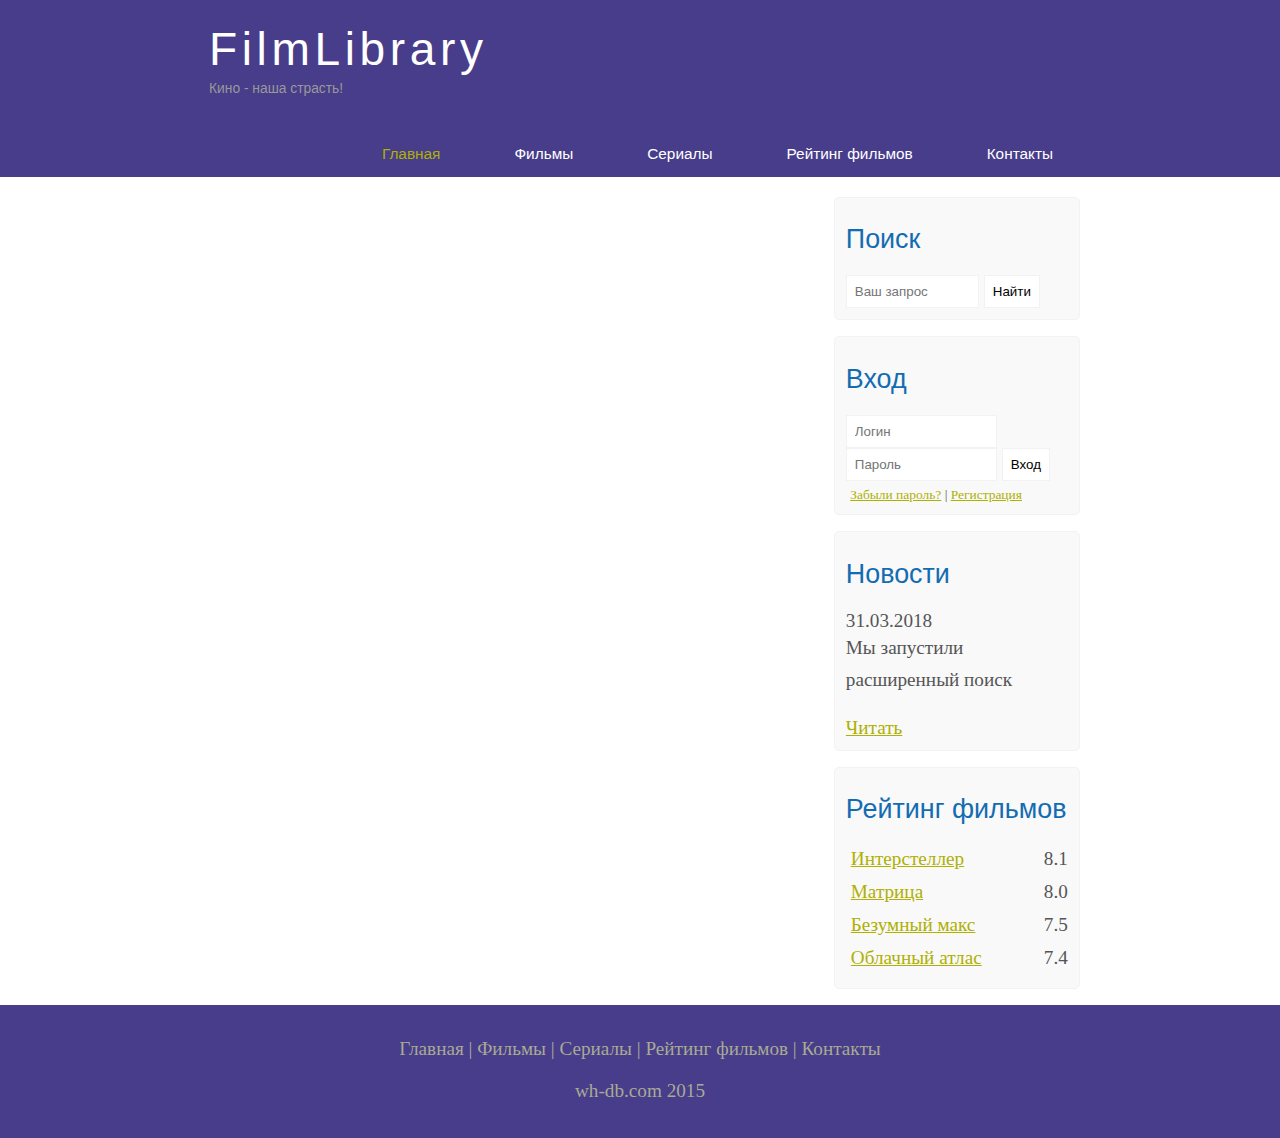
==== index.html @ 6cb03e31 "зробив розмітку кіносайту" ====
<!DOCTYPE html>
<html lang="en">
  <head>
    <meta charset="UTF-8" />
    <meta http-equiv="X-UA-Compatible" content="IE=edge" />
    <meta name="viewport" content="width=device-width, initial-scale=1.0" />
    <title>FilmLibrary</title>
    <meta name="keywords" content="films, films online, popular films, hd" />
    <link rel="stylesheet" href="./css/styles.css" />
  </head>
  <body>
    <div class="main">
      <header class="header">
        <div class="logo">
          <div class="logo_text">
            <h1>
              <a href="/">FilmLibrary</a>
            </h1>
            <h2>Кино - наша страсть!</h2>
          </div>
        </div>

        <div class="menubar">
          <ul class="menu">
            <li class="selected"><a href="#">Главная</a></li>
            <li><a href="#">Фильмы</a></li>
            <li><a href="#">Сериалы</a></li>
            <li><a href="#">Рейтинг фильмов</a></li>
            <li><a href="#">Контакты</a></li>
          </ul>
        </div>
      </header>

      <div class="site_content">
        <div class="sidebar_container">
          <div class="sidebar">
            <h2>Поиск</h2>
            <form method="post" action="#" id="search_form">
              <input
                type="search"
                name="search_field"
                placeholder="Ваш запрос"
              />
              <input type="submit" class="btn" value="Найти" />
            </form>
          </div>

          <div class="sidebar">
            <h2>Вход</h2>
            <form method="post" action="#" id="login">
              <input type="text" name="login_field" placeholder="Логин" />
              <input
                type="password"
                name="password_field"
                placeholder="Пароль"
              />
              <input type="submit" class="btn" value="Вход" />

              <div class="lables_passreg_text">
                <span><a href="#">Забыли пароль?</a></span> |
                <span><a href="#">Регистрация</a></span>
              </div>
            </form>
          </div>

          <div class="sidebar">
            <h2>Новости</h2>
            <span>31.03.2018</span>
            <p>Мы запустили расширенный поиск</p>
            <a href="#">Читать</a>
          </div>

          <div class="sidebar">
            <h2>Рейтинг фильмов</h2>
            <ul>
              <li>
                <a href="#">Интерстеллер</a>
                <span class="raiting_sidebar">8.1</span>
              </li>
              <li>
                <a href="#">Матрица</a><span class="raiting_sidebar">8.0</span>
              </li>
              <li>
                <a href="#">Безумный макс</a
                ><span class="raiting_sidebar">7.5</span>
              </li>
              <li>
                <a href="#">Облачный атлас</a
                ><span class="raiting_sidebar">7.4</span>
              </li>
            </ul>
          </div>
        </div>
      </div>
    </div>

    <footer class="footer">
      <p>
        <a href="#">Главная</a> | <a href="#">Фильмы</a> |
        <a href="#">Сериалы</a> | <a href="#">Рейтинг фильмов</a> |
        <a href="#">Контакты</a>
      </p>
      <p>wh-db.com 2015</p>
    </footer>
  </body>
</html>
---- css/styles.css ----
* {
  margin: 0;
  padding: 0;
}

body {
  font-size: 1.2em;
  background-color: #fff;
  color: #555;
}

p {
  padding: 0 0 20px 0;
  line-height: 1.7em;
}

input[type="text"],
input[type="password"],
input[type="search"] {
  color: #5d5d5d;
  width: 60%;
  padding: 8px;
}

input,
textarea {
  outline: none;
  border: none;
  border: solid 1px #f2f2f2;
}

h1,
h2 {
  font: normal 170% "century gothic", arial;
  margin: 0 0 15px 0;
  padding: 15px 0 5px 0;
  color: #000;
}

h2 {
  font-size: 140%;
}

a,
a:hover {
  outline: none;
  text-decoration: underline;
  color: #aeb002;
}

ul {
  margin: 2px 0 22px 17px;
}

ul li {
  margin: 0 0 6px 0;
  padding: 0 0 4px 5px;
  line-height: 1.5em;
}

.header {
  background-color: darkslateblue;
  height: 177px;
  font-size: 0.8em;
  margin-left: 0;
  margin-right: 0;
  min-width: 900px;
}

.main,
.logo,
.menubar,
.site_content,
.footer {
  margin-left: auto;
  margin-right: auto;
}

.logo {
  width: 880px;
  padding-bottom: 40px;
}

.logo h1,
.logo h2 {
  font: normal 300% "century gothic", arial, sans-serif;
  margin: 0 0 0 9px;
}

.logo_text h1,
.logo_text h1 a,
.logo_text h1 a:hover {
  padding: 22px 0 0 0;
  color: #fff;
  letter-spacing: 0.1em;
  text-decoration: none;
}

.logo_text h2 {
  font-size: 0.9em;
  padding: 4px 0 0 0;
  color: #999;
}

.menubar {
  width: 900px;
  height: 46px;
}

ul.menu {
  float: right;
}

ul.menu li {
  float: left;
  padding: 0 0 0 9px;
  list-style: none;
  margin: 1px 2px 0 0;
}

ul.menu li a {
  font: normal 100% "trebuchet ms", sans-serif;
  display: block;
  height: 20px;
  padding: 6px 35px 5px 28px;
  color: #fff;
  text-decoration: none;
}

ul.menu li.selected a {
  color: #aeb002;
}

ul.menu li a:hover {
  color: #e4ec04;
}

.site_content {
  width: 880px;
  overflow: hidden;
  margin: 20px auto 0 auto;
  background-color: #fff;
}

.sidebar_container {
  float: right;
  width: 224px;
}

.sidebar {
  float: right;
  width: 222px;
  padding: 5%;
  margin: 0 0 16px 0;
  border: solid 1px #f2f2f2;
  border-radius: 5px;
  background-color: #f9f9f9;
}

.btn {
  padding: 8px;
  background-color: #fff;
  cursor: pointer;
}

.sidebar h2 {
  color: #136cb2;
}

.lables_passreg_text {
  font-size: 0.7em;
  margin-top: 3%;
  margin-left: 2%;
}

.sidebar ul {
  margin: 0;
}

.sidebar ul li {
  list-style-type: none;
  margin: 0 0 0 0;
}

.sidebar .raiting_sidebar {
  float: right;
}

.footer {
  width: 100%;
  height: 100px;
  padding: 28px 0 5px 0;
  text-align: center;
  background-color: darkslateblue;
  color: #a8aa94;
  margin-left: 0;
  margin-right: 0;
  min-width: 900px;
}

.footer a {
  color: #a8aa94;
  text-decoration: none;
}

.footer a:hover {
  color: #fff;
  text-decoration: none;
}

.footer p {
  padding: 0 0 10px 0;
}
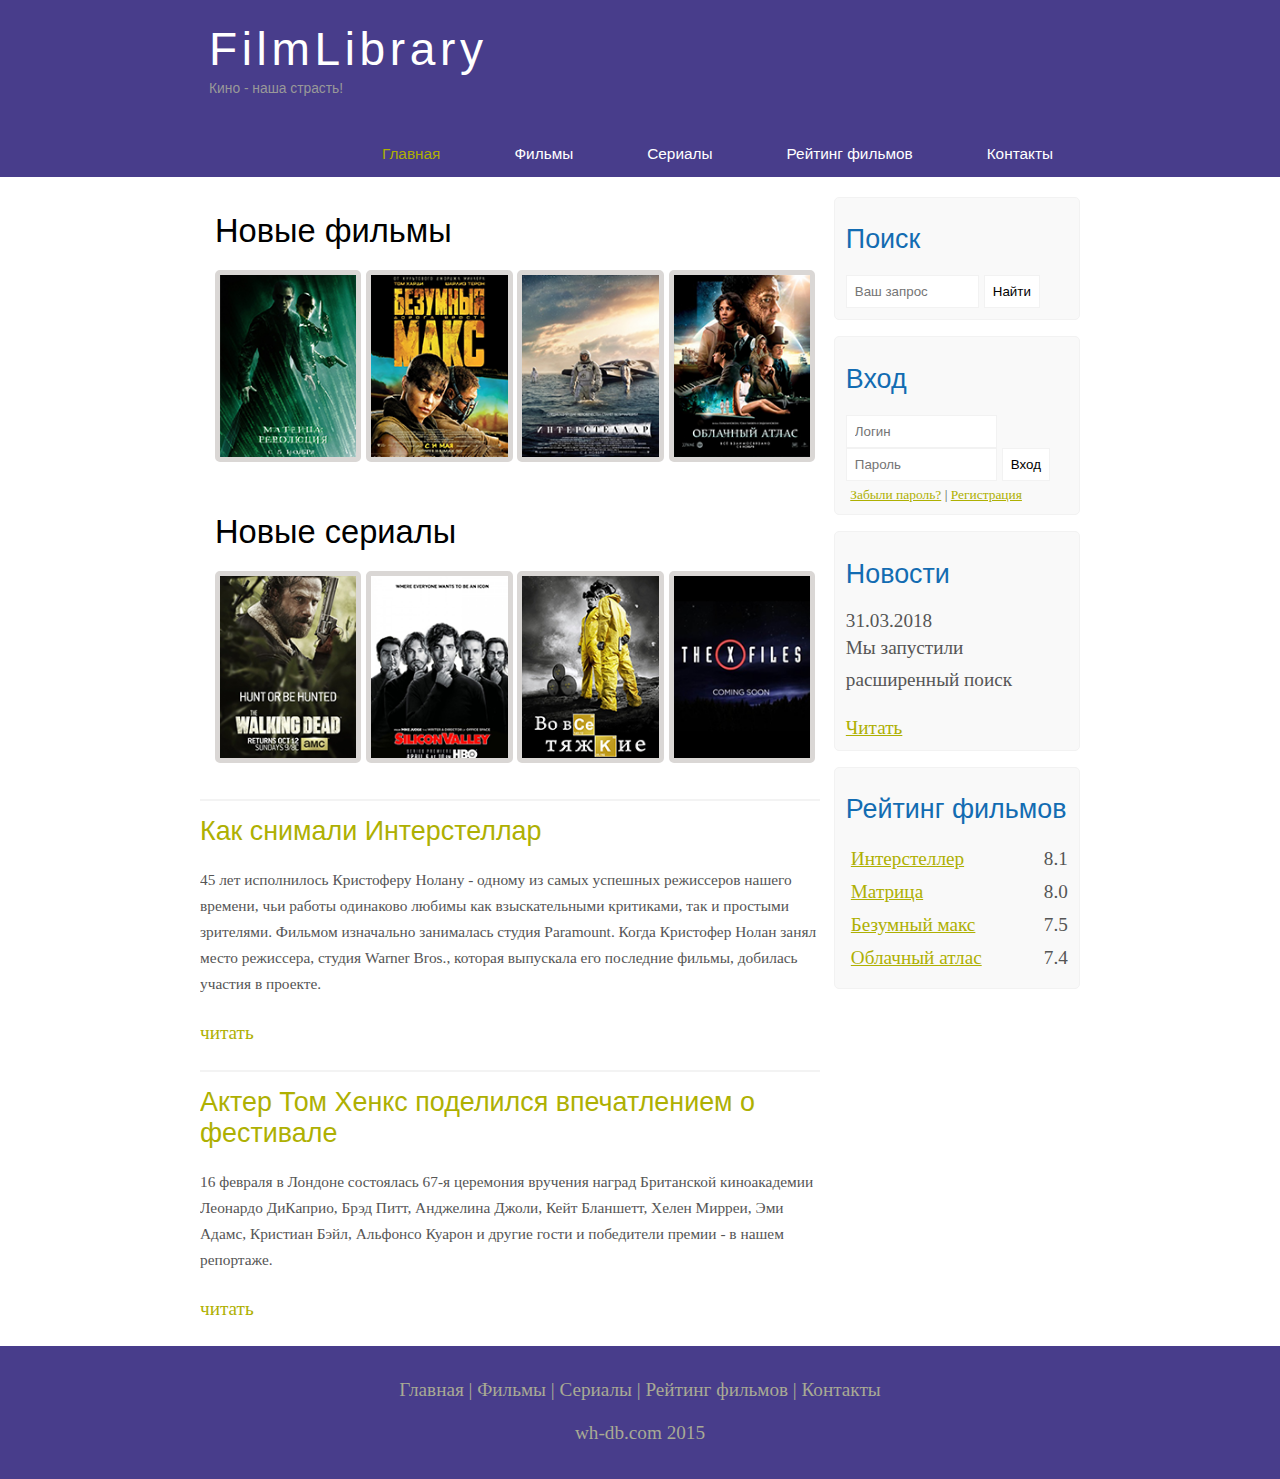
==== commit 2cbce0f7: "зробив адаптив" ====
--- a/index.html
+++ b/index.html
@@ -2,8 +2,9 @@
 <html lang="en">
   <head>
     <meta charset="UTF-8" />
+    <meta name="viewport" content="width=device-width, initial-scale=1.0" />
     <meta http-equiv="X-UA-Compatible" content="IE=edge" />
-    <meta name="viewport" content="width=device-width, initial-scale=1.0" />
+
     <title>FilmLibrary</title>
     <meta name="keywords" content="films, films online, popular films, hd" />
     <link rel="stylesheet" href="./css/styles.css" />
@@ -23,10 +24,10 @@
         <div class="menubar">
           <ul class="menu">
             <li class="selected"><a href="#">Главная</a></li>
-            <li><a href="#">Фильмы</a></li>
+            <li><a href="./films.html">Фильмы</a></li>
             <li><a href="#">Сериалы</a></li>
-            <li><a href="#">Рейтинг фильмов</a></li>
-            <li><a href="#">Контакты</a></li>
+            <li><a href="./rating.html">Рейтинг фильмов</a></li>
+            <li><a href="./kontakt.html">Контакты</a></li>
           </ul>
         </div>
       </header>
@@ -74,7 +75,7 @@
             <h2>Рейтинг фильмов</h2>
             <ul>
               <li>
-                <a href="#">Интерстеллер</a>
+                <a href="./show.html">Интерстеллер</a>
                 <span class="raiting_sidebar">8.1</span>
               </li>
               <li>
@@ -91,14 +92,67 @@
             </ul>
           </div>
         </div>
+
+        <div class="content">
+          <h1>Новые фильмы</h1>
+          <div class="films_block">
+            <a href="#"><img src="./img/matrix.png" alt="" /></a>
+            <a href="#"><img src="./img/max.png" alt="" /></a>
+            <a href="#"><img src="./img/inter.png" alt="" /></a>
+            <a href="#"><img src="./img/cloud.png" alt="" /></a>
+          </div>
+        </div>
+
+        <div class="content">
+          <h1>Новые сериалы</h1>
+          <div class="films_block">
+            <a href="#"><img src="./img/dead.png" alt="" /></a>
+            <a href="#"><img src="./img/silicon.png" alt="" /></a>
+            <a href="#"><img src="./img/breakingbad.png" alt="" /></a>
+            <a href="#"><img src="./img/xfiles.png" alt="" /></a>
+          </div>
+        </div>
+
+        <div class="posts">
+          <hr />
+          <h2><a href="#">Как снимали Интерстеллар</a></h2>
+          <div class="posts_content">
+            <p>
+              45 лет исполнилось Кристоферу Нолану - одному из самых успешных
+              режиссеров нашего времени, чьи работы одинаково любимы как
+              взыскательными критиками, так и простыми зрителями. Фильмом
+              изначально занималась студия Paramount. Когда Кристофер Нолан
+              занял место режиссера, студия Warner Bros., которая выпускала его
+              последние фильмы, добилась участия в проекте.
+            </p>
+          </div>
+          <p><a href="#">читать</a></p>
+        </div>
+
+        <div class="posts">
+          <hr />
+          <h2>
+            <a href="#">Актер Том Хенкс поделился впечатлением о фестивале</a>
+          </h2>
+          <div class="posts_content">
+            <p>
+              16 февраля в Лондоне состоялась 67-я церемония вручения наград
+              Британской киноакадемии Леонардо ДиКаприо, Брэд Питт, Анджелина
+              Джоли, Кейт Бланшетт, Хелен Мирреи, Эми Адамс, Кристиан Бэйл,
+              Альфонсо Куарон и другие гости и победители премии - в нашем
+              репортаже.
+            </p>
+          </div>
+          <p><a href="#">читать</a></p>
+        </div>
       </div>
     </div>
 
     <footer class="footer">
       <p>
-        <a href="#">Главная</a> | <a href="#">Фильмы</a> |
-        <a href="#">Сериалы</a> | <a href="#">Рейтинг фильмов</a> |
-        <a href="#">Контакты</a>
+        <a href="./index.html">Главная</a> | <a href="./films.html">Фильмы</a> |
+        <a href="#">Сериалы</a> | <a href="./rating.html">Рейтинг фильмов</a> |
+        <a href="./kontakt.html">Контакты</a>
       </p>
       <p>wh-db.com 2015</p>
     </footer>
--- a/css/styles.css
+++ b/css/styles.css
@@ -133,6 +133,10 @@
 
 ul.menu li a:hover {
   color: #e4ec04;
+}
+
+hr {
+  border: solid 1px #f3f3f3;
 }
 
 .site_content {
@@ -184,6 +188,167 @@
 
 .sidebar .raiting_sidebar {
   float: right;
+}
+
+.content {
+  text-align: left;
+  width: 620px;
+  padding: 0 0 0 15px;
+  float: left;
+}
+
+.content a {
+  text-decoration: none;
+}
+
+.films_block {
+  margin-bottom: 5%;
+}
+
+.films_block img {
+  border-radius: 5px;
+  border: solid 5px #dad7d5;
+  width: 22%;
+}
+
+.posts {
+  width: 620px;
+}
+
+.posts .posts_content {
+  font-size: 0.8em;
+}
+
+.posts a {
+  text-decoration: none;
+}
+
+.info_film_page {
+  margin-top: 2%;
+  margin-bottom: 4%;
+}
+
+.info_film_page .label {
+  font-size: 1.2em;
+}
+
+.info_film_page .value {
+  font-size: 1em;
+  color: #49945a;
+  margin-right: 3%;
+}
+
+.description_film {
+  margin-bottom: 15%;
+  width: 630px;
+}
+
+.description_film img {
+  float: left;
+  margin-right: 2%;
+  border-radius: 5px;
+  border: solid 5px #dad7d5;
+}
+
+.review {
+  margin-bottom: 4%;
+  font-size: 0.9em;
+  width: 630px;
+}
+
+.review .review_name {
+  background-color: #7268ad;
+  color: #fff;
+  padding: 1%;
+  border-top-left-radius: 5px;
+  border-top-right-radius: 5px;
+}
+
+.review .review_text {
+  padding-top: 2%;
+  padding-bottom: 2%;
+  padding-left: 2%;
+}
+
+.send {
+  margin-bottom: 4%;
+}
+
+.send input[type="text"],
+textarea {
+  border: solid 1px #c3c3c3;
+  margin-bottom: 2%;
+}
+
+.send input[type="text"] {
+  width: 584px;
+}
+
+.send textarea {
+  width: 600px;
+  height: 200px;
+}
+
+.send input[type="submit"] {
+  display: flex;
+  background-color: #7268ad;
+  padding: 3%;
+  color: #fff;
+  border-radius: 5px;
+}
+
+.info_film {
+  margin-bottom: 5%;
+  background-color: #f9f9f9;
+  padding: 5%;
+  height: 270px;
+}
+
+.info_film img {
+  float: left;
+  margin-right: 2%;
+  border-radius: 5%;
+  border: solid 5px #dad7d5;
+  width: 25%;
+}
+
+.button {
+  background-color: #7268ad;
+  padding: 2%;
+  color: #fff;
+  border-radius: 5px;
+  float: right;
+  margin-top: 5%;
+  clear: both;
+  font-size: 0.8em;
+  cursor: pointer;
+}
+
+.button a {
+  color: #fff;
+}
+
+table {
+  width: 100%;
+  border: solid 1px #f4f4f4;
+}
+
+td {
+  padding: 2%;
+  border: solid 1px #f4f4f4;
+}
+
+td img {
+  width: 60px;
+  vertical-align: middle;
+}
+
+.center {
+  text-align: center;
+}
+
+.rating {
+  font-weight: bold;
 }
 
 .footer {
@@ -211,3 +376,160 @@
 .footer p {
   padding: 0 0 10px 0;
 }
+
+/* css mobile */
+
+@media only screen and (min-device-width: 320px) and (max-device-width: 568px) {
+  .header {
+    background-color: #257965;
+    min-width: 100%;
+    height: 20%;
+    text-align: center;
+  }
+
+  .logo {
+    width: 100%;
+  }
+
+  .site_content {
+    width: 100%;
+    text-align: center;
+  }
+
+  .menubar {
+    width: 100%;
+    height: 100%;
+    padding-bottom: 2%;
+  }
+
+  .content {
+    width: 100%;
+    text-align: center;
+    padding: 0;
+  }
+
+  .sidebar_container {
+    display: none;
+  }
+
+  .footer {
+    display: none;
+  }
+
+  ul.menu {
+    float: none;
+  }
+
+  ul.menu li {
+    margin: 0;
+    padding: 0;
+    float: none;
+  }
+
+  .logo h1 {
+    font: normal 235% "century gothic" arial, sans-serif;
+    margin: 0;
+  }
+
+  .logo h2 {
+    font: normal 100% "century gothic" arial, sans-serif;
+    color: #fff;
+    margin: 0 auto;
+  }
+
+  .content h1,
+  h2 {
+    font: normal 110% "century gothic" arial;
+  }
+
+  .films_block img {
+    width: 43%;
+  }
+
+  .posts_content p {
+    width: 50%;
+    line-height: 1.5em;
+    padding: 3%;
+    text-align: left;
+  }
+
+  .posts p,
+  h2 {
+    font-size: 120%;
+    padding: 3%;
+    width: 62%;
+  }
+
+  .posts h2 {
+    width: 62%;
+  }
+
+  /* films page */
+
+  .info_film {
+    float: none;
+    height: 100%;
+  }
+
+  .info_film img {
+    width: 98%;
+    margin-bottom: 5%;
+  }
+
+  .button {
+    float: none;
+  }
+
+  /* rating page */
+
+  table {
+    display: block;
+  }
+
+  th {
+    font-size: 75%;
+  }
+
+  td {
+    padding: 0;
+    margin: 0;
+    font-size: 95%;
+    text-align: left;
+  }
+
+  /* show page */
+
+  iframe {
+    width: 88%;
+    height: 100%;
+  }
+
+  .description_film {
+    width: 90%;
+    /* text-align: left; */
+    margin: 0 auto;
+  }
+
+  .description_film img {
+    float: none;
+    width: 73%;
+    display: block;
+    margin: 0;
+    padding: 0;
+    margin-left: 11%;
+    margin-bottom: 7%;
+  }
+
+  .review {
+    text-align: left;
+    width: 96%;
+  }
+
+  .send input[type="text"] {
+    width: 90%;
+  }
+
+  .send textarea {
+    width: 95%;
+  }
+}
